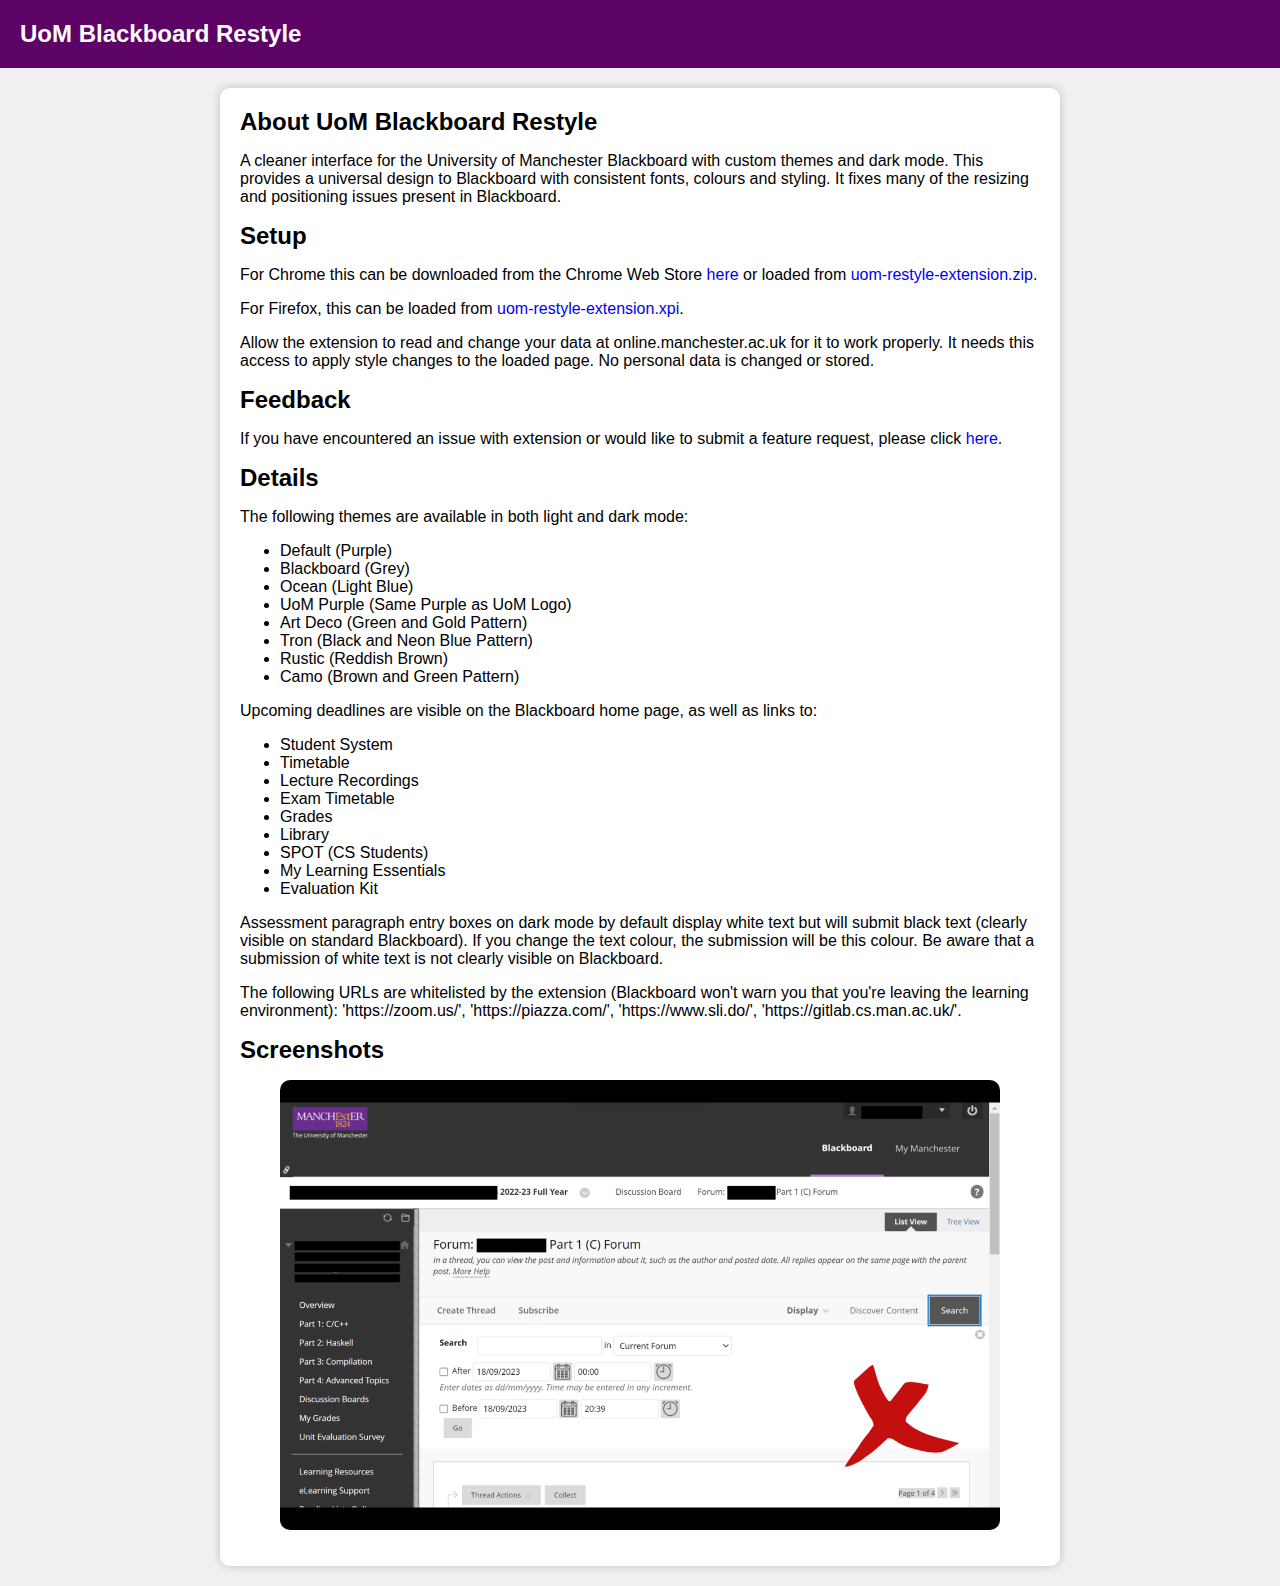
==== site/public/index.html @ 90ef7556 "renamed site folder" ====
<!DOCTYPE html>
<html lang="en">
<head>
    <meta charset="UTF-8">
    <meta name="viewport" content="width=device-width, initial-scale=1.0">
    <link rel="icon" type="image/x-icon" href="icon-128.ico">
    <title>UoM Blackboard Restyle</title>
    <style>
        /* Add your custom CSS styles here */
        body {
            font-family: Arial, sans-serif;
            background-color: #f0f0f0;
            margin: 0;
            padding: 0;
        }
        header {
            background-color: #5E0366;
            color: #fff;
            padding: 20px;
        }
        h2 {
            margin: 0;
        }
        main {
            max-width: 800px;
            margin: 20px auto;
            padding: 20px;
            background-color: #fff;
            box-shadow: 0 0 10px rgba(0, 0, 0, 0.2);
            border-radius: 10px;
        }
        .carousel {
            display: flex;
            overflow: hidden;
            border-radius: 10px;
            margin: 0 auto; 
            max-width: 90%;
        }
        .carousel img {
            width: 100%;
            height: auto;
            transition: transform 0.5s ease;
        }
        a{
            text-decoration: none;
        }
        a:hover{
            text-decoration: underline;
        }
    form {
        max-width: calc(100% - 20px);
    }

    label {
        display: block;
        text-align: left;
        margin-bottom: 5px;
    }

    input[type="text"],
    input[type="email"],
    textarea {
        width: 100%;
        padding: 10px;
        margin: 5px 0;
        border: 1px solid #ccc;
        border-radius: 5px;
    }

    textarea{
        resize: vertical;
        height: 5em;
    }

    button{
        color: #fff;
        padding: 10px 20px;
        border: none;
        border-radius: 5px;
        cursor: pointer;
        background-color: #666;
    }

    button:hover{
        background-color: #444;
    }

    button[type="submit"] {
        background-color: #007BFF;
    }

    button[type="submit"]:hover {
        background-color: #0056b3;
    }

    </style>
</head>
<body>
    <header>
        <h2>UoM Blackboard Restyle</h2>
    </header>
    <main>
        <h2>About UoM Blackboard Restyle</h2>
        <p>
            A cleaner interface for the University of Manchester Blackboard with custom themes and dark mode. This provides a universal design to Blackboard with consistent fonts, colours and styling. It fixes many of the resizing and positioning issues present in Blackboard.
        </p>

        <h2>Setup</h2>
        <p>
            For Chrome this can be downloaded from the Chrome Web Store <a href="https://chrome.google.com/webstore/detail/uom-blackboard-restyle/bfadimingfhacpedgapjpnhikcbjhbmn">here</a> or loaded from <a href="https://github.com/mattmcnee/uom-restyle-extension/blob/main/uom-restyle-extension.zip">uom-restyle-extension.zip</a>.
        </p>
        <p>

            For Firefox, this can be loaded from <a href="https://github.com/mattmcnee/uom-restyle-extension/blob/main/uom-restyle-extension.xpi">uom-restyle-extension.xpi</a>.
        </p>
        <p>

            Allow the extension to read and change your data at online.manchester.ac.uk for it to work properly. It needs this access to apply style changes to the loaded page. No personal data is changed or stored.
        </p>

        <h2>Feedback</h2>
        <p>
            <div id="feedback-text">
                If you have encountered an issue with extension or would like to submit a feature request, please click <a href="feedback.html">here</a>.
            </div>

        </p>
        <h2>Details</h2>
        <p>
    The following themes are available in both light and dark mode:
  <ul>
    <li>Default (Purple)</li>
    <li>Blackboard (Grey)</li>
    <li>Ocean (Light Blue)</li>
    <li>UoM Purple (Same Purple as UoM Logo)</li>
    <li>Art Deco (Green and Gold Pattern)</li>
    <li>Tron (Black and Neon Blue Pattern)</li>
    <li>Rustic (Reddish Brown)</li>
    <li>Camo (Brown and Green Pattern)</li>
  </ul>
  Upcoming deadlines are visible on the Blackboard home page, as well as links to:
  <ul>
    <li>Student System</li>
    <li>Timetable</li>
    <li>Lecture Recordings</li>
    <li>Exam Timetable</li>
    <li>Grades</li>
    <li>Library</li>
    <li>SPOT (CS Students)</li>
    <li>My Learning Essentials</li>
    <li>Evaluation Kit</li>
  </ul>
        </p>

        <p>
            Assessment paragraph entry boxes on dark mode by default display white text but will submit black text (clearly visible on standard Blackboard). If you change the text colour, the submission will be this colour. Be aware that a submission of white text is not clearly visible on Blackboard.
        </p>
        <p>
The following URLs are whitelisted by the extension (Blackboard won't warn you that you're leaving the learning environment): 'https://zoom.us/', 'https://piazza.com/', 'https://www.sli.do/', 'https://gitlab.cs.man.ac.uk/'.
</p>



        <h2>Screenshots</h2>
        <p>
        <div class="carousel">
            <img src="webstore-old-example-1.png" alt="Image 1">
            <img src="webstore-new-example-1.png" alt="Image 2">
            <img src="webstore-old-example-2.png" alt="Image 3">
            <img src="webstore-new-example-2.png" alt="Image 4">
        </div>
        </p>
    </main>







    
    <script>
        const carousel = document.querySelector('.carousel');
        const images = document.querySelectorAll('.carousel img');
        let counter = 0;
        let translateValue = 0;

        function slide() {
            translateValue -= 100;
            counter++;
            if (counter === images.length) {
                translateValue = 0;
                counter = 0;
            }
            
            for (let i = 0; i < images.length; i++) {
                images[i].style.transform = `translateX(${translateValue}%)`;
            }
            
            setTimeout(() => {
                carousel.style.transition = 'none';
            }, 500);
            
            setTimeout(slide, 3000); // Change slide every 3 seconds
        }

        setTimeout(slide, 3000);
    </script>
</body>
</html>
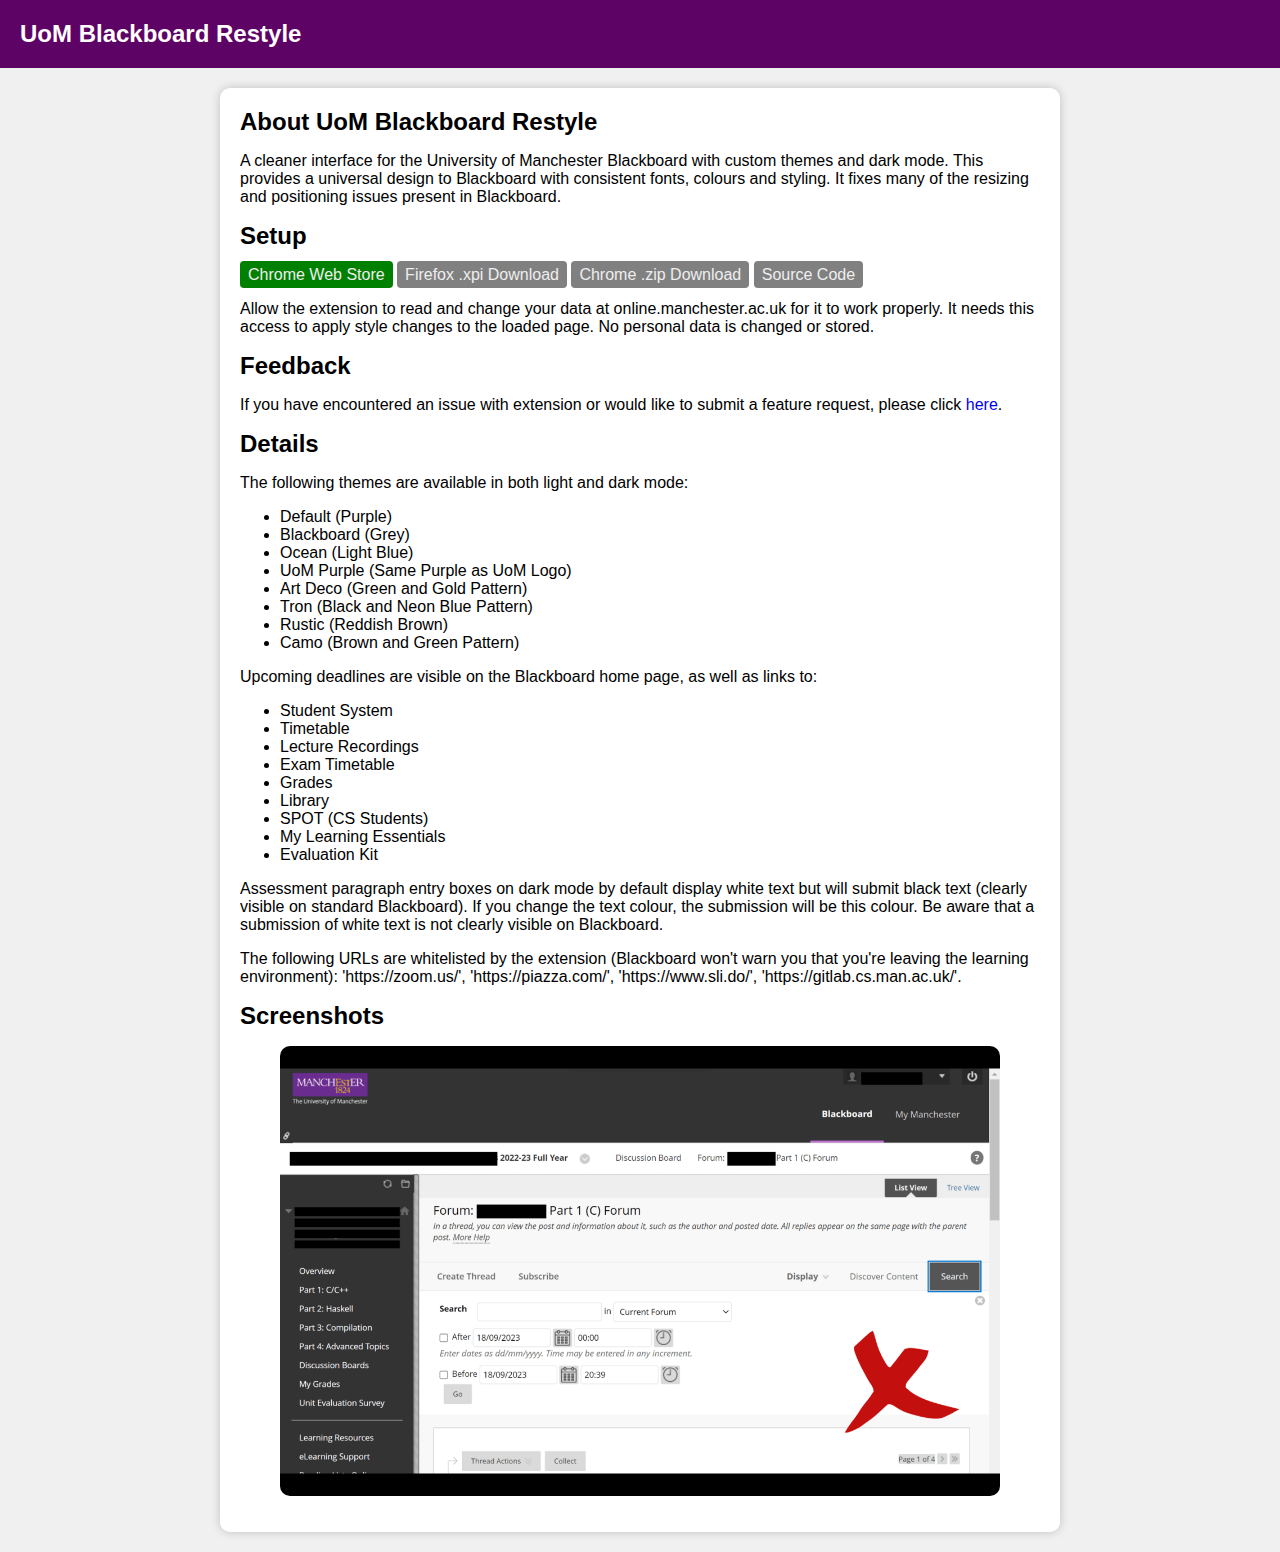
==== commit 45bf3c35: "updated site and readme" ====
--- a/site/public/index.html
+++ b/site/public/index.html
@@ -7,6 +7,22 @@
     <title>UoM Blackboard Restyle</title>
     <style>
         /* Add your custom CSS styles here */
+
+        .button {
+            background-color: grey;
+            text-decoration: none;
+            color: #eee;
+            padding: 5px 8px;
+            border-radius: 4px;
+        }
+
+        .button:hover{
+            text-decoration: none;
+        }
+
+        .button.active {
+            background-color: green;
+        }
         body {
             font-family: Arial, sans-serif;
             background-color: #f0f0f0;
@@ -107,11 +123,15 @@
 
         <h2>Setup</h2>
         <p>
-            For Chrome this can be downloaded from the Chrome Web Store <a href="https://chrome.google.com/webstore/detail/uom-blackboard-restyle/bfadimingfhacpedgapjpnhikcbjhbmn">here</a> or loaded from <a href="https://github.com/mattmcnee/uom-restyle-extension/blob/main/uom-restyle-extension.zip">uom-restyle-extension.zip</a>.
-        </p>
-        <p>
-
-            For Firefox, this can be loaded from <a href="https://github.com/mattmcnee/uom-restyle-extension/blob/main/uom-restyle-extension.xpi">uom-restyle-extension.xpi</a>.
+            <a id="chromeLink" class="button" href="https://chrome.google.com/webstore/detail/uom-blackboard-restyle/bfadimingfhacpedgapjpnhikcbjhbmn">Chrome Web Store</a>
+
+             <!-- or loaded from <a href="https://github.com/mattmcnee/uom-restyle-extension/raw/main/uom-restyle-extension.zip" download="uom-restyle-extension.zip">uom-restyle-extension.zip</a>. -->
+
+            <a id="firefoxLink" class="button" href="https://github.com/mattmcnee/uom-restyle-extension/raw/main/uom-restyle-extension.xpi" download="uom-restyle-extension.xpi">Firefox .xpi Download</a>
+
+            <a class="button" href="https://github.com/mattmcnee/uom-restyle-extension/raw/main/uom-restyle-extension.zip" download="uom-restyle-extension.zip">Chrome .zip Download</a>
+
+            <a class="button" href="https://github.com/mattmcnee/uom-restyle-extension/">Source Code</a>
         </p>
         <p>
 
@@ -180,6 +200,24 @@
 
     
     <script>
+        // Check if the browser is Chrome or Firefox
+        const isChrome = /Chrome/.test(navigator.userAgent);
+        const isFirefox = /Firefox/.test(navigator.userAgent);
+
+        // Get the link elements
+        const chromeLink = document.getElementById("chromeLink");
+        const firefoxLink = document.getElementById("firefoxLink");
+
+        // Change background color based on the browser
+        if (isChrome) {
+            chromeLink.classList.add("active");
+        } else if (isFirefox) {
+            firefoxLink.classList.add("active");
+        }
+
+
+
+
         const carousel = document.querySelector('.carousel');
         const images = document.querySelectorAll('.carousel img');
         let counter = 0;
